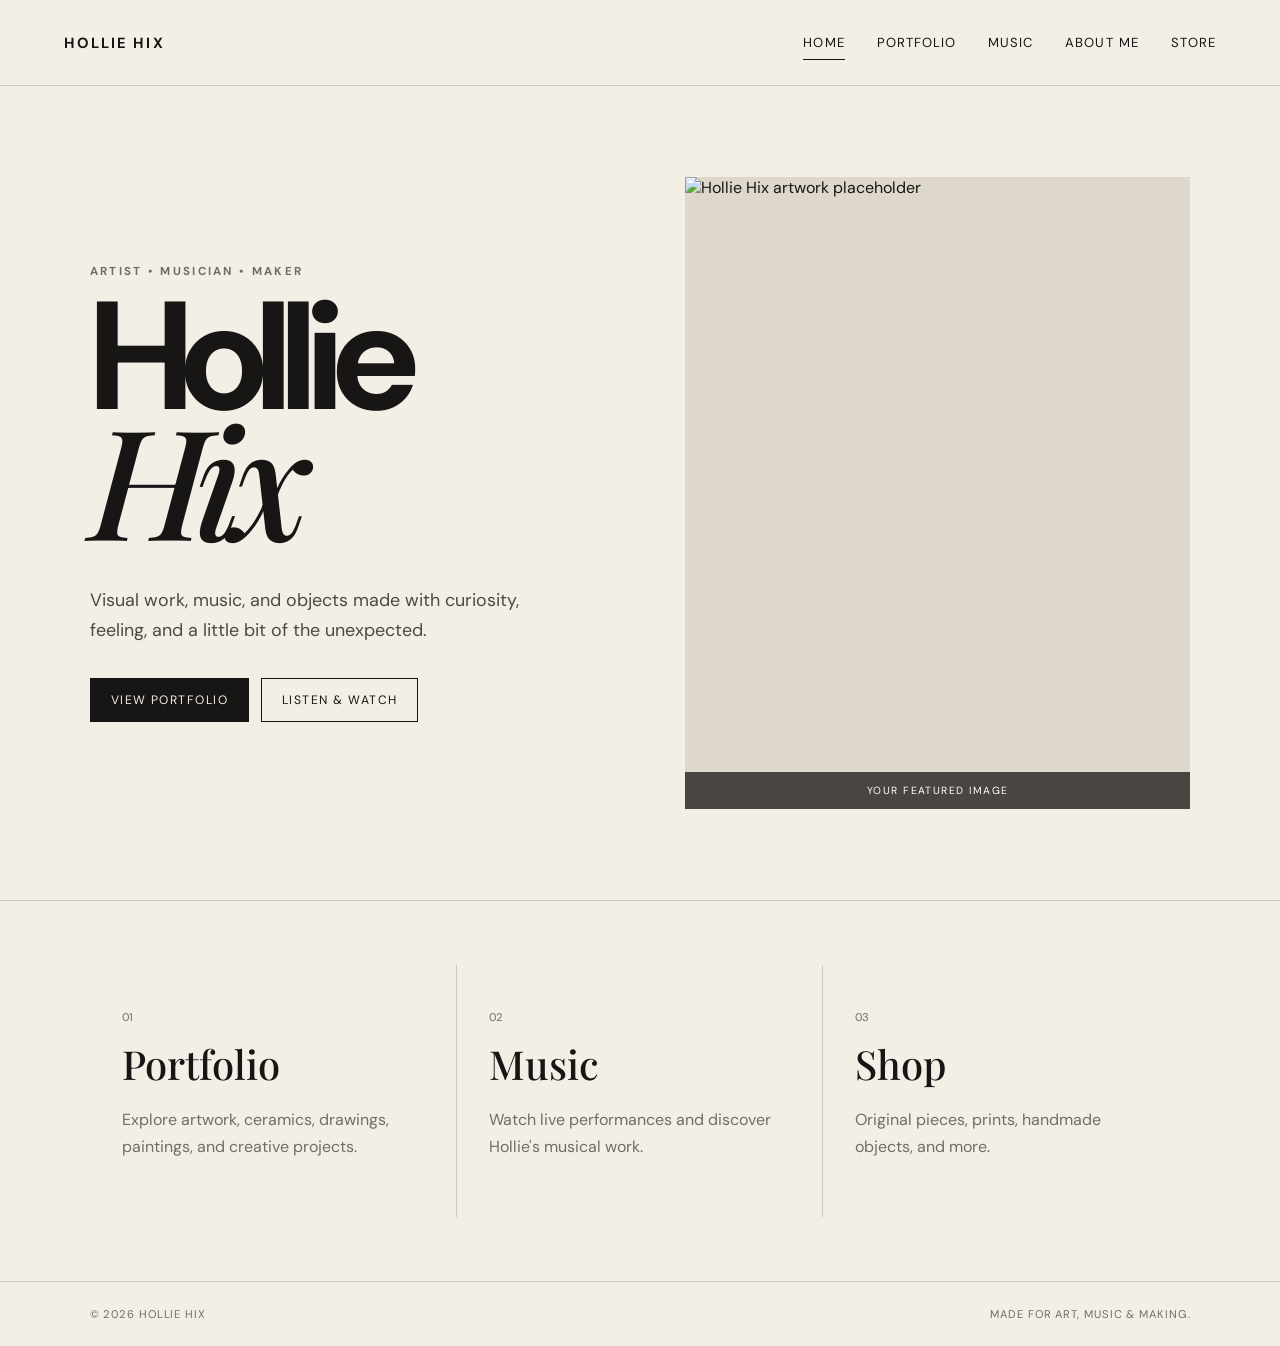
==== index.html @ 72855f00 "Add files via upload" ====
<!DOCTYPE html>
<html lang="en">
<head>
  <meta charset="UTF-8">
  <meta name="viewport" content="width=device-width, initial-scale=1.0">
  <meta name="description" content="Hollie Hix — artist, maker, and musician. Portfolio, music, about, and shop.">
  <title>Hollie Hix | Artist</title>
  <link rel="stylesheet" href="style.css">
</head>
<body>
  <header class="site-header">
    <a class="logo" href="index.html">HOLLIE HIX</a>
    <button class="menu-toggle" aria-label="Open menu">☰</button>
    <nav>
      <a href="index.html" class="active">Home</a>
      <a href="portfolio.html">Portfolio</a>
      <a href="music.html">Music</a>
      <a href="about.html">About Me</a>
      <a href="store.html">Store</a>
    </nav>
  </header>

  <main>
    <section class="hero">
      <div class="hero-copy">
        <p class="eyebrow">ARTIST • MUSICIAN • MAKER</p>
        <h1>Hollie<br><em>Hix</em></h1>
        <p class="intro">Visual work, music, and objects made with curiosity, feeling, and a little bit of the unexpected.</p>
        <div class="buttons">
          <a class="button" href="portfolio.html">View Portfolio</a>
          <a class="button button-outline" href="music.html">Listen & Watch</a>
        </div>
      </div>
      <div class="hero-art">
        <img src="assets/images/hero.svg" alt="Hollie Hix artwork placeholder">
        <span>YOUR FEATURED IMAGE</span>
      </div>
    </section>

    <section class="feature-grid section">
      <a href="portfolio.html" class="feature-card">
        <span>01</span><h2>Portfolio</h2><p>Explore artwork, ceramics, drawings, paintings, and creative projects.</p>
      </a>
      <a href="music.html" class="feature-card">
        <span>02</span><h2>Music</h2><p>Watch live performances and discover Hollie's musical work.</p>
      </a>
      <a href="store.html" class="feature-card">
        <span>03</span><h2>Shop</h2><p>Original pieces, prints, handmade objects, and more.</p>
      </a>
    </section>
  </main>

  <footer><span>© 2026 Hollie Hix</span><span>Made for art, music & making.</span></footer>
  <script src="script.js"></script>
</body>
</html>
---- style.css ----
@import url('https://fonts.googleapis.com/css2?family=DM+Sans:wght@400;500;700&family=Playfair+Display:ital,wght@0,500;0,600;1,500;1,600&display=swap');
:root{--ink:#171614;--paper:#f3efe7;--muted:#716d65;--line:#cfc8bc;--accent:#c75b35}
*{box-sizing:border-box}html{scroll-behavior:smooth}body{margin:0;background:var(--paper);color:var(--ink);font-family:'DM Sans',sans-serif}a{color:inherit;text-decoration:none}.site-header{height:86px;padding:0 5vw;display:flex;align-items:center;justify-content:space-between;border-bottom:1px solid var(--line);position:sticky;top:0;background:rgba(243,239,231,.96);backdrop-filter:blur(10px);z-index:10}.logo{font-weight:700;letter-spacing:.14em;font-size:.92rem}.site-header nav{display:flex;gap:2rem;font-size:.82rem;text-transform:uppercase;letter-spacing:.08em}.site-header nav a{padding:8px 0;border-bottom:1px solid transparent}.site-header nav a:hover,.site-header nav .active{border-color:var(--ink)}.menu-toggle{display:none;background:none;border:0;font-size:1.5rem}.hero{min-height:calc(100vh - 86px);padding:7vw 7vw;display:grid;grid-template-columns:1fr 1fr;gap:7vw;align-items:center}.eyebrow{font-size:.72rem;letter-spacing:.2em;font-weight:700;color:var(--muted);margin:0 0 1.2rem}.hero h1{font-size:clamp(5rem,12vw,10rem);line-height:.78;margin:0 0 2.2rem;letter-spacing:-.07em}.hero h1 em{font-family:'Playfair Display',serif;font-weight:500;letter-spacing:-.08em}.intro{max-width:480px;font-size:1.12rem;line-height:1.7;color:#4d4a45}.buttons{display:flex;gap:12px;flex-wrap:wrap;margin-top:2rem}.button{display:inline-block;background:var(--ink);color:var(--paper);padding:13px 20px;font-size:.76rem;text-transform:uppercase;letter-spacing:.12em;border:1px solid var(--ink);transition:.2s}.button:hover{background:var(--accent);border-color:var(--accent)}.button-outline{background:transparent;color:var(--ink)}.hero-art{aspect-ratio:4/5;background:#ded8cc;position:relative;overflow:hidden}.hero-art img,.about-photo img,.art-card img,.product img{width:100%;height:100%;object-fit:cover;display:block}.hero-art span{position:absolute;inset:auto 0 0 0;background:rgba(23,22,20,.75);color:white;padding:12px;text-align:center;font-size:.65rem;letter-spacing:.14em}.section{padding:5vw 7vw}.feature-grid{display:grid;grid-template-columns:repeat(3,1fr);border-top:1px solid var(--line)}.feature-card{padding:2.5rem 2rem;border-right:1px solid var(--line)}.feature-card:last-child{border:0}.feature-card span{font-size:.7rem;color:var(--muted)}.feature-card h2{font-family:'Playfair Display',serif;font-size:2.5rem;font-weight:500;margin:.7rem 0}.feature-card p,.page-heading p{color:var(--muted);line-height:1.7}.page{padding:7vw;max-width:1500px;margin:auto}.page-heading{max-width:800px;margin-bottom:4rem}.page-heading h1{font:500 clamp(4rem,9vw,8rem)/.9 'Playfair Display',serif;margin:0 0 1.5rem}.page-heading code{font-size:.85em}.gallery{display:grid;grid-template-columns:repeat(2,1fr);gap:4rem 2rem}.art-card{margin:0}.art-card img{aspect-ratio:4/3;background:#ddd7cb}.art-card div{padding-top:1rem;border-top:1px solid var(--ink);margin-top:10px;display:flex;justify-content:space-between;gap:1rem}.art-card h3,.video-card h3,.product h3{margin:0;font-size:.95rem}.art-card p,.video-card p,.product p{margin:.25rem 0;color:var(--muted);font-size:.8rem}.video-grid{display:grid;grid-template-columns:repeat(2,1fr);gap:2rem}.video-card video{width:100%;aspect-ratio:16/9;background:#222;display:block}.video-card h3{margin-top:1rem}.music-links{display:flex;gap:10px;margin-top:3rem}.about-layout{display:grid;grid-template-columns:.9fr 1.1fr;gap:8vw;align-items:start}.about-photo{aspect-ratio:4/5;background:#ddd7cb}.about-copy h1{font:500 clamp(4rem,8vw,7rem)/.9 'Playfair Display',serif;margin:0 0 2rem}.about-copy p{line-height:1.8;color:#4d4a45;max-width:650px}.about-copy .lead{font:500 1.4rem/1.6 'DM Sans',sans-serif;color:var(--ink)}.details{display:grid;grid-template-columns:1fr 1fr;border-top:1px solid var(--line);margin-top:3rem;padding-top:1.5rem}.details p{font-size:.85rem}.product-grid{display:grid;grid-template-columns:repeat(3,1fr);gap:2rem}.product img{aspect-ratio:1/1;background:#ddd7cb}.product-info{display:flex;justify-content:space-between;gap:1rem;padding:1.1rem 0}.product>.button{width:100%;text-align:center}.product-info strong{font-size:.9rem}.product-info p{max-width:220px}footer{border-top:1px solid var(--line);padding:25px 7vw;display:flex;justify-content:space-between;color:var(--muted);font-size:.7rem;letter-spacing:.08em;text-transform:uppercase}
@media(max-width:800px){.site-header{height:70px}.menu-toggle{display:block}.site-header nav{display:none;position:absolute;top:70px;left:0;right:0;background:var(--paper);border-bottom:1px solid var(--line);padding:1rem 7vw;flex-direction:column;gap:0}.site-header nav.open{display:flex}.hero{grid-template-columns:1fr;padding-top:12vw}.hero-art{order:-1}.hero h1{font-size:clamp(5rem,24vw,8rem)}.feature-grid,.gallery,.video-grid,.about-layout,.product-grid{grid-template-columns:1fr}.feature-card{border-right:0;border-bottom:1px solid var(--line);padding-left:0;padding-right:0}.gallery{gap:3rem}.about-layout{gap:3rem}.page{padding:12vw 7vw}footer{padding:20px 7vw;gap:15px;flex-direction:column}}
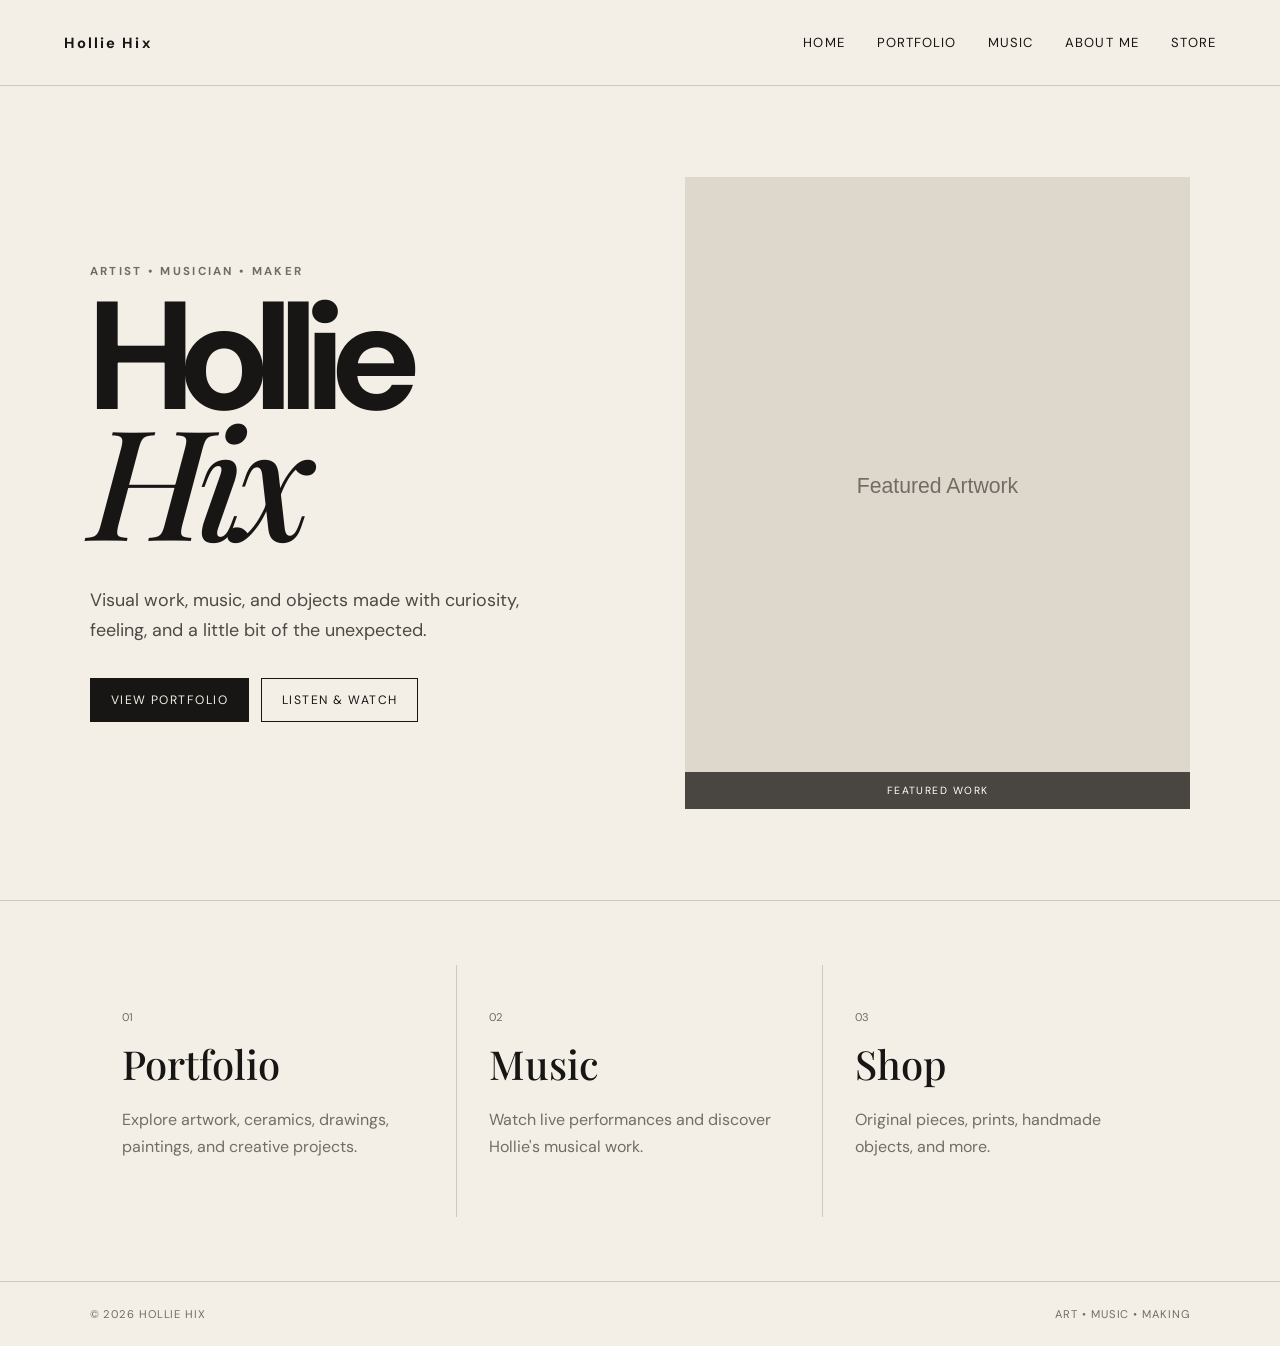
==== commit 2742b6ce: "Add files via upload" ====
--- a/index.html
+++ b/index.html
@@ -1,56 +1,11 @@
 <!DOCTYPE html>
-<html lang="en">
-<head>
-  <meta charset="UTF-8">
-  <meta name="viewport" content="width=device-width, initial-scale=1.0">
-  <meta name="description" content="Hollie Hix — artist, maker, and musician. Portfolio, music, about, and shop.">
-  <title>Hollie Hix | Artist</title>
-  <link rel="stylesheet" href="style.css">
-</head>
-<body>
-  <header class="site-header">
-    <a class="logo" href="index.html">HOLLIE HIX</a>
-    <button class="menu-toggle" aria-label="Open menu">☰</button>
-    <nav>
-      <a href="index.html" class="active">Home</a>
-      <a href="portfolio.html">Portfolio</a>
-      <a href="music.html">Music</a>
-      <a href="about.html">About Me</a>
-      <a href="store.html">Store</a>
-    </nav>
-  </header>
-
-  <main>
-    <section class="hero">
-      <div class="hero-copy">
-        <p class="eyebrow">ARTIST • MUSICIAN • MAKER</p>
-        <h1>Hollie<br><em>Hix</em></h1>
-        <p class="intro">Visual work, music, and objects made with curiosity, feeling, and a little bit of the unexpected.</p>
-        <div class="buttons">
-          <a class="button" href="portfolio.html">View Portfolio</a>
-          <a class="button button-outline" href="music.html">Listen & Watch</a>
-        </div>
-      </div>
-      <div class="hero-art">
-        <img src="assets/images/hero.svg" alt="Hollie Hix artwork placeholder">
-        <span>YOUR FEATURED IMAGE</span>
-      </div>
-    </section>
-
-    <section class="feature-grid section">
-      <a href="portfolio.html" class="feature-card">
-        <span>01</span><h2>Portfolio</h2><p>Explore artwork, ceramics, drawings, paintings, and creative projects.</p>
-      </a>
-      <a href="music.html" class="feature-card">
-        <span>02</span><h2>Music</h2><p>Watch live performances and discover Hollie's musical work.</p>
-      </a>
-      <a href="store.html" class="feature-card">
-        <span>03</span><h2>Shop</h2><p>Original pieces, prints, handmade objects, and more.</p>
-      </a>
-    </section>
-  </main>
-
-  <footer><span>© 2026 Hollie Hix</span><span>Made for art, music & making.</span></footer>
-  <script src="script.js"></script>
-</body>
-</html>+<html lang="en"><head><meta charset="UTF-8"><meta name="viewport" content="width=device-width, initial-scale=1.0">
+<meta name="description" content="Hollie Hix — artist, maker, and musician."><title data-site-title>Hollie Hix</title>
+<link rel="stylesheet" href="style.css"></head><body>
+<header class="site-header"><a class="logo" href="index.html" data-artist>HOLLIE HIX</a>
+<button class="menu-toggle" aria-label="Open menu">☰</button><nav>
+<a href="index.html">Home</a><a href="portfolio.html">Portfolio</a><a href="music.html">Music</a><a href="about.html">About Me</a><a href="store.html">Store</a></nav></header>
+<main><section class="hero"><div class="hero-copy"><p class="eyebrow" data-tagline>ARTIST • MUSICIAN • MAKER</p><h1>Hollie<br><em>Hix</em></h1><p class="intro" data-intro></p><div class="buttons"><a class="button" href="portfolio.html">View Portfolio</a><a class="button button-outline" href="music.html">Listen & Watch</a></div></div><div class="hero-art"><img src="assets/images/hero.jpg.svg" alt="Featured artwork"><span>FEATURED WORK</span></div></section>
+<section class="feature-grid section"><a href="portfolio.html" class="feature-card"><span>01</span><h2>Portfolio</h2><p>Explore artwork, ceramics, drawings, paintings, and creative projects.</p></a><a href="music.html" class="feature-card"><span>02</span><h2>Music</h2><p>Watch live performances and discover Hollie's musical work.</p></a><a href="store.html" class="feature-card"><span>03</span><h2>Shop</h2><p>Original pieces, prints, handmade objects, and more.</p></a></section></main>
+<footer><span>© <span data-year></span> <span data-artist>Hollie Hix</span></span><span>Art • Music • Making</span></footer>
+<script src="script.js"></script></body></html>
--- a/style.css
+++ b/style.css
@@ -1,4 +1,2 @@
 @import url('https://fonts.googleapis.com/css2?family=DM+Sans:wght@400;500;700&family=Playfair+Display:ital,wght@0,500;0,600;1,500;1,600&display=swap');
-:root{--ink:#171614;--paper:#f3efe7;--muted:#716d65;--line:#cfc8bc;--accent:#c75b35}
-*{box-sizing:border-box}html{scroll-behavior:smooth}body{margin:0;background:var(--paper);color:var(--ink);font-family:'DM Sans',sans-serif}a{color:inherit;text-decoration:none}.site-header{height:86px;padding:0 5vw;display:flex;align-items:center;justify-content:space-between;border-bottom:1px solid var(--line);position:sticky;top:0;background:rgba(243,239,231,.96);backdrop-filter:blur(10px);z-index:10}.logo{font-weight:700;letter-spacing:.14em;font-size:.92rem}.site-header nav{display:flex;gap:2rem;font-size:.82rem;text-transform:uppercase;letter-spacing:.08em}.site-header nav a{padding:8px 0;border-bottom:1px solid transparent}.site-header nav a:hover,.site-header nav .active{border-color:var(--ink)}.menu-toggle{display:none;background:none;border:0;font-size:1.5rem}.hero{min-height:calc(100vh - 86px);padding:7vw 7vw;display:grid;grid-template-columns:1fr 1fr;gap:7vw;align-items:center}.eyebrow{font-size:.72rem;letter-spacing:.2em;font-weight:700;color:var(--muted);margin:0 0 1.2rem}.hero h1{font-size:clamp(5rem,12vw,10rem);line-height:.78;margin:0 0 2.2rem;letter-spacing:-.07em}.hero h1 em{font-family:'Playfair Display',serif;font-weight:500;letter-spacing:-.08em}.intro{max-width:480px;font-size:1.12rem;line-height:1.7;color:#4d4a45}.buttons{display:flex;gap:12px;flex-wrap:wrap;margin-top:2rem}.button{display:inline-block;background:var(--ink);color:var(--paper);padding:13px 20px;font-size:.76rem;text-transform:uppercase;letter-spacing:.12em;border:1px solid var(--ink);transition:.2s}.button:hover{background:var(--accent);border-color:var(--accent)}.button-outline{background:transparent;color:var(--ink)}.hero-art{aspect-ratio:4/5;background:#ded8cc;position:relative;overflow:hidden}.hero-art img,.about-photo img,.art-card img,.product img{width:100%;height:100%;object-fit:cover;display:block}.hero-art span{position:absolute;inset:auto 0 0 0;background:rgba(23,22,20,.75);color:white;padding:12px;text-align:center;font-size:.65rem;letter-spacing:.14em}.section{padding:5vw 7vw}.feature-grid{display:grid;grid-template-columns:repeat(3,1fr);border-top:1px solid var(--line)}.feature-card{padding:2.5rem 2rem;border-right:1px solid var(--line)}.feature-card:last-child{border:0}.feature-card span{font-size:.7rem;color:var(--muted)}.feature-card h2{font-family:'Playfair Display',serif;font-size:2.5rem;font-weight:500;margin:.7rem 0}.feature-card p,.page-heading p{color:var(--muted);line-height:1.7}.page{padding:7vw;max-width:1500px;margin:auto}.page-heading{max-width:800px;margin-bottom:4rem}.page-heading h1{font:500 clamp(4rem,9vw,8rem)/.9 'Playfair Display',serif;margin:0 0 1.5rem}.page-heading code{font-size:.85em}.gallery{display:grid;grid-template-columns:repeat(2,1fr);gap:4rem 2rem}.art-card{margin:0}.art-card img{aspect-ratio:4/3;background:#ddd7cb}.art-card div{padding-top:1rem;border-top:1px solid var(--ink);margin-top:10px;display:flex;justify-content:space-between;gap:1rem}.art-card h3,.video-card h3,.product h3{margin:0;font-size:.95rem}.art-card p,.video-card p,.product p{margin:.25rem 0;color:var(--muted);font-size:.8rem}.video-grid{display:grid;grid-template-columns:repeat(2,1fr);gap:2rem}.video-card video{width:100%;aspect-ratio:16/9;background:#222;display:block}.video-card h3{margin-top:1rem}.music-links{display:flex;gap:10px;margin-top:3rem}.about-layout{display:grid;grid-template-columns:.9fr 1.1fr;gap:8vw;align-items:start}.about-photo{aspect-ratio:4/5;background:#ddd7cb}.about-copy h1{font:500 clamp(4rem,8vw,7rem)/.9 'Playfair Display',serif;margin:0 0 2rem}.about-copy p{line-height:1.8;color:#4d4a45;max-width:650px}.about-copy .lead{font:500 1.4rem/1.6 'DM Sans',sans-serif;color:var(--ink)}.details{display:grid;grid-template-columns:1fr 1fr;border-top:1px solid var(--line);margin-top:3rem;padding-top:1.5rem}.details p{font-size:.85rem}.product-grid{display:grid;grid-template-columns:repeat(3,1fr);gap:2rem}.product img{aspect-ratio:1/1;background:#ddd7cb}.product-info{display:flex;justify-content:space-between;gap:1rem;padding:1.1rem 0}.product>.button{width:100%;text-align:center}.product-info strong{font-size:.9rem}.product-info p{max-width:220px}footer{border-top:1px solid var(--line);padding:25px 7vw;display:flex;justify-content:space-between;color:var(--muted);font-size:.7rem;letter-spacing:.08em;text-transform:uppercase}
-@media(max-width:800px){.site-header{height:70px}.menu-toggle{display:block}.site-header nav{display:none;position:absolute;top:70px;left:0;right:0;background:var(--paper);border-bottom:1px solid var(--line);padding:1rem 7vw;flex-direction:column;gap:0}.site-header nav.open{display:flex}.hero{grid-template-columns:1fr;padding-top:12vw}.hero-art{order:-1}.hero h1{font-size:clamp(5rem,24vw,8rem)}.feature-grid,.gallery,.video-grid,.about-layout,.product-grid{grid-template-columns:1fr}.feature-card{border-right:0;border-bottom:1px solid var(--line);padding-left:0;padding-right:0}.gallery{gap:3rem}.about-layout{gap:3rem}.page{padding:12vw 7vw}footer{padding:20px 7vw;gap:15px;flex-direction:column}}
+:root{--ink:#171614;--paper:#f3efe7;--muted:#716d65;--line:#cfc8bc;--accent:#c75b35}*{box-sizing:border-box}body{margin:0;background:var(--paper);color:var(--ink);font-family:'DM Sans',sans-serif}a{color:inherit;text-decoration:none}.site-header{height:86px;padding:0 5vw;display:flex;align-items:center;justify-content:space-between;border-bottom:1px solid var(--line);position:sticky;top:0;background:rgba(243,239,231,.96);backdrop-filter:blur(10px);z-index:10}.logo{font-weight:700;letter-spacing:.14em;font-size:.92rem}.site-header nav{display:flex;gap:2rem;font-size:.82rem;text-transform:uppercase;letter-spacing:.08em}.site-header nav a{padding:8px 0;border-bottom:1px solid transparent}.site-header nav a:hover{border-color:var(--ink)}.menu-toggle{display:none;background:none;border:0;font-size:1.5rem}.hero{min-height:calc(100vh - 86px);padding:7vw;display:grid;grid-template-columns:1fr 1fr;gap:7vw;align-items:center}.eyebrow{font-size:.72rem;letter-spacing:.2em;font-weight:700;color:var(--muted);margin:0 0 1.2rem}.hero h1{font-size:clamp(5rem,12vw,10rem);line-height:.78;margin:0 0 2.2rem;letter-spacing:-.07em}.hero h1 em{font-family:'Playfair Display',serif;font-weight:500}.intro{max-width:480px;font-size:1.12rem;line-height:1.7;color:#4d4a45}.buttons{display:flex;gap:12px;flex-wrap:wrap;margin-top:2rem}.button{display:inline-block;background:var(--ink);color:var(--paper);padding:13px 20px;font-size:.76rem;text-transform:uppercase;letter-spacing:.12em;border:1px solid var(--ink);transition:.2s}.button:hover{background:var(--accent);border-color:var(--accent)}.button-outline{background:transparent;color:var(--ink)}.hero-art{aspect-ratio:4/5;background:#ded8cc;position:relative;overflow:hidden}.hero-art img,.about-photo img,.art-card img,.product img{width:100%;height:100%;object-fit:cover;display:block}.hero-art span{position:absolute;bottom:0;left:0;right:0;background:rgba(23,22,20,.75);color:#fff;padding:12px;text-align:center;font-size:.65rem;letter-spacing:.14em}.section{padding:5vw 7vw}.feature-grid{display:grid;grid-template-columns:repeat(3,1fr);border-top:1px solid var(--line)}.feature-card{padding:2.5rem 2rem;border-right:1px solid var(--line)}.feature-card:last-child{border:0}.feature-card span{font-size:.7rem;color:var(--muted)}.feature-card h2{font:500 2.5rem 'Playfair Display',serif;margin:.7rem 0}.feature-card p,.page-heading p{color:var(--muted);line-height:1.7}.page{padding:7vw;max-width:1500px;margin:auto}.page-heading{max-width:800px;margin-bottom:4rem}.page-heading h1,.about-copy h1{font:500 clamp(4rem,9vw,8rem)/.9 'Playfair Display',serif;margin:0 0 1.5rem}.gallery{display:grid;grid-template-columns:repeat(2,1fr);gap:4rem 2rem}.art-card img{aspect-ratio:4/3;background:#ddd7cb}.art-card div{padding-top:1rem;border-top:1px solid var(--ink);margin-top:10px;display:flex;justify-content:space-between}.art-card h3,.video-card h3,.product h3{margin:0;font-size:.95rem}.art-card p,.video-card p,.product p{margin:.25rem 0;color:var(--muted);font-size:.8rem}.video-grid{display:grid;grid-template-columns:repeat(2,1fr);gap:2rem}.video-card iframe{width:100%;aspect-ratio:16/9;border:0;background:#222}.music-links{display:flex;gap:10px;margin-top:3rem}.about-layout{display:grid;grid-template-columns:.9fr 1.1fr;gap:8vw;align-items:start}.about-photo{aspect-ratio:4/5;background:#ddd7cb}.about-copy h1{margin-bottom:2rem}.about-copy p{line-height:1.8;color:#4d4a45;max-width:650px}.about-copy .lead{font-size:1.4rem;color:var(--ink)}.details{display:grid;grid-template-columns:1fr 1fr;border-top:1px solid var(--line);margin-top:3rem;padding-top:1.5rem}.details p{font-size:.85rem}.product-grid{display:grid;grid-template-columns:repeat(3,1fr);gap:2rem}.product img{aspect-ratio:1;background:#ddd7cb}.product-info{display:flex;justify-content:space-between;gap:1rem;padding:1.1rem 0}.product>.button{width:100%;text-align:center}.product-info strong{font-size:.9rem}footer{border-top:1px solid var(--line);padding:25px 7vw;display:flex;justify-content:space-between;color:var(--muted);font-size:.7rem;letter-spacing:.08em;text-transform:uppercase}@media(max-width:800px){.site-header{height:70px}.menu-toggle{display:block}.site-header nav{display:none;position:absolute;top:70px;left:0;right:0;background:var(--paper);padding:1rem 7vw;flex-direction:column;gap:0}.site-header nav.open{display:flex}.hero{grid-template-columns:1fr;padding-top:12vw}.hero-art{order:-1}.feature-grid,.gallery,.video-grid,.about-layout,.product-grid{grid-template-columns:1fr}.feature-card{border-right:0;border-bottom:1px solid var(--line);padding-left:0;padding-right:0}.page{padding:12vw 7vw}.about-layout{gap:3rem}footer{padding:20px 7vw;gap:15px;flex-direction:column}}
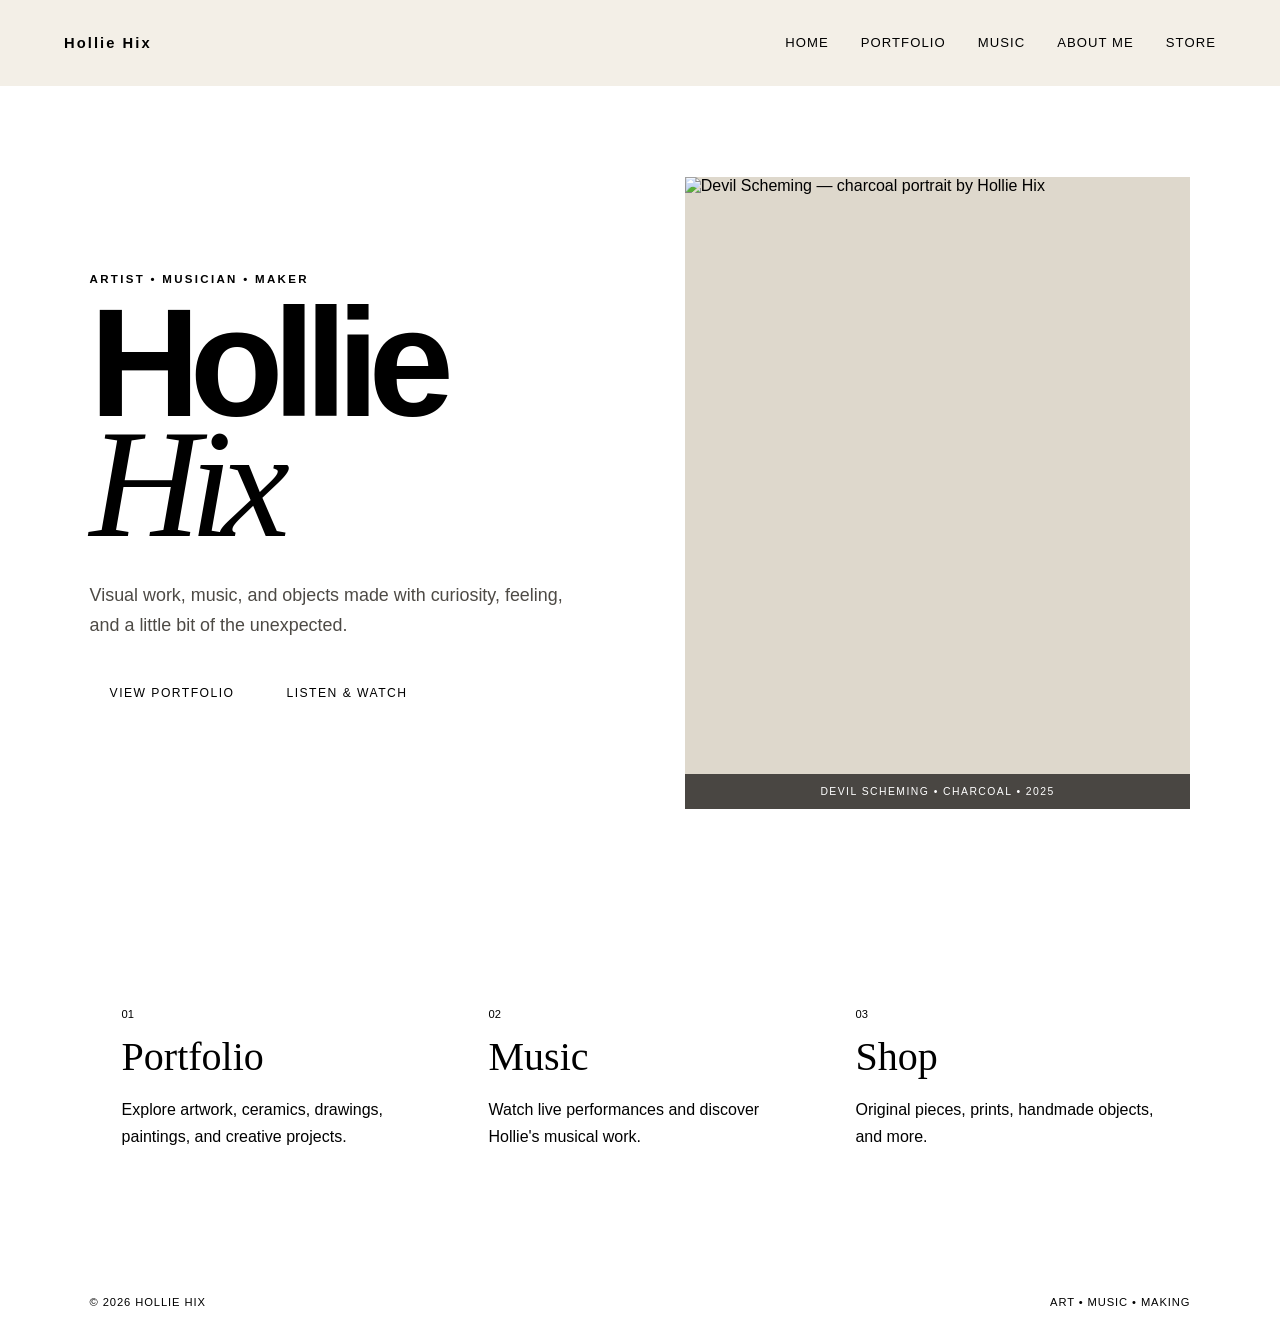
==== commit 3a9db274: "Update index.html" ====
--- a/index.html
+++ b/index.html
@@ -1,11 +1,149 @@
+
 <!DOCTYPE html>
-<html lang="en"><head><meta charset="UTF-8"><meta name="viewport" content="width=device-width, initial-scale=1.0">
-<meta name="description" content="Hollie Hix — artist, maker, and musician."><title data-site-title>Hollie Hix</title>
-<link rel="stylesheet" href="style.css"></head><body>
-<header class="site-header"><a class="logo" href="index.html" data-artist>HOLLIE HIX</a>
-<button class="menu-toggle" aria-label="Open menu">☰</button><nav>
-<a href="index.html">Home</a><a href="portfolio.html">Portfolio</a><a href="music.html">Music</a><a href="about.html">About Me</a><a href="store.html">Store</a></nav></header>
-<main><section class="hero"><div class="hero-copy"><p class="eyebrow" data-tagline>ARTIST • MUSICIAN • MAKER</p><h1>Hollie<br><em>Hix</em></h1><p class="intro" data-intro></p><div class="buttons"><a class="button" href="portfolio.html">View Portfolio</a><a class="button button-outline" href="music.html">Listen & Watch</a></div></div><div class="hero-art"><img src="assets/images/hero.jpg.svg" alt="Featured artwork"><span>FEATURED WORK</span></div></section>
-<section class="feature-grid section"><a href="portfolio.html" class="feature-card"><span>01</span><h2>Portfolio</h2><p>Explore artwork, ceramics, drawings, paintings, and creative projects.</p></a><a href="music.html" class="feature-card"><span>02</span><h2>Music</h2><p>Watch live performances and discover Hollie's musical work.</p></a><a href="store.html" class="feature-card"><span>03</span><h2>Shop</h2><p>Original pieces, prints, handmade objects, and more.</p></a></section></main>
-<footer><span>© <span data-year></span> <span data-artist>Hollie Hix</span></span><span>Art • Music • Making</span></footer>
-<script src="script.js"></script></body></html>+<html lang="en">
+
+<head>
+  <meta charset="UTF-8">
+  <meta name="viewport" content="width=device-width, initial-scale=1.0">
+
+  <meta name="description" content="Hollie Hix — artist, maker, and musician.">
+
+  <title data-site-title>Hollie Hix</title>
+
+  <link rel="stylesheet" href="style.css">
+</head>
+
+<body>
+
+  <header class="site-header">
+
+    <a class="logo" href="index.html" data-artist>
+      HOLLIE HIX
+    </a>
+
+    <button class="menu-toggle" aria-label="Open menu">☰</button>
+
+    <nav>
+      <a href="index.html">Home</a>
+      <a href="portfolio.html">Portfolio</a>
+      <a href="music.html">Music</a>
+      <a href="about.html">About Me</a>
+      <a href="store.html">Store</a>
+    </nav>
+
+  </header>
+
+  <main>
+
+    <!-- HOMEPAGE HERO SECTION -->
+
+    <section class="hero">
+
+      <div class="hero-copy">
+
+        <p class="eyebrow" data-tagline>
+          ARTIST • MUSICIAN • MAKER
+        </p>
+
+        <h1>
+          Hollie<br>
+          <em>Hix</em>
+        </h1>
+
+        <p class="intro" data-intro></p>
+
+        <div class="buttons">
+
+          <a class="button" href="portfolio.html">
+            View Portfolio
+          </a>
+
+          <a class="button button-outline" href="music.html">
+            Listen & Watch
+          </a>
+
+        </div>
+
+      </div>
+
+      <!-- FEATURED ARTWORK -->
+
+      <div class="hero-art">
+
+        <a href="portfolio.html">
+
+          <img
+            src="assets/images/devil-scheming.jpeg"
+            alt="Devil Scheming — charcoal portrait by Hollie Hix">
+
+        </a>
+
+        <span>
+          DEVIL SCHEMING • CHARCOAL • 2025
+        </span>
+
+      </div>
+
+    </section>
+
+    <!-- FEATURED WEBSITE SECTIONS -->
+
+    <section class="feature-grid section">
+
+      <a href="portfolio.html" class="feature-card">
+
+        <span>01</span>
+
+        <h2>Portfolio</h2>
+
+        <p>
+          Explore artwork, ceramics, drawings, paintings, and creative projects.
+        </p>
+
+      </a>
+
+      <a href="music.html" class="feature-card">
+
+        <span>02</span>
+
+        <h2>Music</h2>
+
+        <p>
+          Watch live performances and discover Hollie's musical work.
+        </p>
+
+      </a>
+
+      <a href="store.html" class="feature-card">
+
+        <span>03</span>
+
+        <h2>Shop</h2>
+
+        <p>
+          Original pieces, prints, handmade objects, and more.
+        </p>
+
+      </a>
+
+    </section>
+
+  </main>
+
+  <!-- FOOTER -->
+
+  <footer>
+
+    <span>
+      © <span data-year></span>
+      <span data-artist>Hollie Hix</span>
+    </span>
+
+    <span>Art • Music • Making</span>
+
+  </footer>
+
+  <script src="script.js"></script>
+
+</body>
+</html>
--- a/style.css
+++ b/style.css
@@ -1,2 +1,27 @@
+@@ -1,2 +1,24 @@
 @import url('https://fonts.googleapis.com/css2?family=DM+Sans:wght@400;500;700&family=Playfair+Display:ital,wght@0,500;0,600;1,500;1,600&display=swap');
-:root{--ink:#171614;--paper:#f3efe7;--muted:#716d65;--line:#cfc8bc;--accent:#c75b35}*{box-sizing:border-box}body{margin:0;background:var(--paper);color:var(--ink);font-family:'DM Sans',sans-serif}a{color:inherit;text-decoration:none}.site-header{height:86px;padding:0 5vw;display:flex;align-items:center;justify-content:space-between;border-bottom:1px solid var(--line);position:sticky;top:0;background:rgba(243,239,231,.96);backdrop-filter:blur(10px);z-index:10}.logo{font-weight:700;letter-spacing:.14em;font-size:.92rem}.site-header nav{display:flex;gap:2rem;font-size:.82rem;text-transform:uppercase;letter-spacing:.08em}.site-header nav a{padding:8px 0;border-bottom:1px solid transparent}.site-header nav a:hover{border-color:var(--ink)}.menu-toggle{display:none;background:none;border:0;font-size:1.5rem}.hero{min-height:calc(100vh - 86px);padding:7vw;display:grid;grid-template-columns:1fr 1fr;gap:7vw;align-items:center}.eyebrow{font-size:.72rem;letter-spacing:.2em;font-weight:700;color:var(--muted);margin:0 0 1.2rem}.hero h1{font-size:clamp(5rem,12vw,10rem);line-height:.78;margin:0 0 2.2rem;letter-spacing:-.07em}.hero h1 em{font-family:'Playfair Display',serif;font-weight:500}.intro{max-width:480px;font-size:1.12rem;line-height:1.7;color:#4d4a45}.buttons{display:flex;gap:12px;flex-wrap:wrap;margin-top:2rem}.button{display:inline-block;background:var(--ink);color:var(--paper);padding:13px 20px;font-size:.76rem;text-transform:uppercase;letter-spacing:.12em;border:1px solid var(--ink);transition:.2s}.button:hover{background:var(--accent);border-color:var(--accent)}.button-outline{background:transparent;color:var(--ink)}.hero-art{aspect-ratio:4/5;background:#ded8cc;position:relative;overflow:hidden}.hero-art img,.about-photo img,.art-card img,.product img{width:100%;height:100%;object-fit:cover;display:block}.hero-art span{position:absolute;bottom:0;left:0;right:0;background:rgba(23,22,20,.75);color:#fff;padding:12px;text-align:center;font-size:.65rem;letter-spacing:.14em}.section{padding:5vw 7vw}.feature-grid{display:grid;grid-template-columns:repeat(3,1fr);border-top:1px solid var(--line)}.feature-card{padding:2.5rem 2rem;border-right:1px solid var(--line)}.feature-card:last-child{border:0}.feature-card span{font-size:.7rem;color:var(--muted)}.feature-card h2{font:500 2.5rem 'Playfair Display',serif;margin:.7rem 0}.feature-card p,.page-heading p{color:var(--muted);line-height:1.7}.page{padding:7vw;max-width:1500px;margin:auto}.page-heading{max-width:800px;margin-bottom:4rem}.page-heading h1,.about-copy h1{font:500 clamp(4rem,9vw,8rem)/.9 'Playfair Display',serif;margin:0 0 1.5rem}.gallery{display:grid;grid-template-columns:repeat(2,1fr);gap:4rem 2rem}.art-card img{aspect-ratio:4/3;background:#ddd7cb}.art-card div{padding-top:1rem;border-top:1px solid var(--ink);margin-top:10px;display:flex;justify-content:space-between}.art-card h3,.video-card h3,.product h3{margin:0;font-size:.95rem}.art-card p,.video-card p,.product p{margin:.25rem 0;color:var(--muted);font-size:.8rem}.video-grid{display:grid;grid-template-columns:repeat(2,1fr);gap:2rem}.video-card iframe{width:100%;aspect-ratio:16/9;border:0;background:#222}.music-links{display:flex;gap:10px;margin-top:3rem}.about-layout{display:grid;grid-template-columns:.9fr 1.1fr;gap:8vw;align-items:start}.about-photo{aspect-ratio:4/5;background:#ddd7cb}.about-copy h1{margin-bottom:2rem}.about-copy p{line-height:1.8;color:#4d4a45;max-width:650px}.about-copy .lead{font-size:1.4rem;color:var(--ink)}.details{display:grid;grid-template-columns:1fr 1fr;border-top:1px solid var(--line);margin-top:3rem;padding-top:1.5rem}.details p{font-size:.85rem}.product-grid{display:grid;grid-template-columns:repeat(3,1fr);gap:2rem}.product img{aspect-ratio:1;background:#ddd7cb}.product-info{display:flex;justify-content:space-between;gap:1rem;padding:1.1rem 0}.product>.button{width:100%;text-align:center}.product-info strong{font-size:.9rem}footer{border-top:1px solid var(--line);padding:25px 7vw;display:flex;justify-content:space-between;color:var(--muted);font-size:.7rem;letter-spacing:.08em;text-transform:uppercase}@media(max-width:800px){.site-header{height:70px}.menu-toggle{display:block}.site-header nav{display:none;position:absolute;top:70px;left:0;right:0;background:var(--paper);padding:1rem 7vw;flex-direction:column;gap:0}.site-header nav.open{display:flex}.hero{grid-template-columns:1fr;padding-top:12vw}.hero-art{order:-1}.feature-grid,.gallery,.video-grid,.about-layout,.product-grid{grid-template-columns:1fr}.feature-card{border-right:0;border-bottom:1px solid var(--line);padding-left:0;padding-right:0}.page{padding:12vw 7vw}.about-layout{gap:3rem}footer{padding:20px 7vw;gap:15px;flex-direction:column}}+:root{--ink:#171614;--paper:#f3efe7;--muted:#716d65;--line:#cfc8bc;--accent:#c75b35}*{box-sizing:border-box}body{margin:0;background:var(--paper);color:var(--ink);font-family:'DM Sans',sans-serif}a{color:inherit;text-decoration:none}.site-header{height:86px;padding:0 5vw;display:flex;align-items:center;justify-content:space-between;border-bottom:1px solid var(--line);position:sticky;top:0;background:rgba(243,239,231,.96);backdrop-filter:blur(10px);z-index:10}.logo{font-weight:700;letter-spacing:.14em;font-size:.92rem}.site-header nav{display:flex;gap:2rem;font-size:.82rem;text-transform:uppercase;letter-spacing:.08em}.site-header nav a{padding:8px 0;border-bottom:1px solid transparent}.site-header nav a:hover{border-color:var(--ink)}.menu-toggle{display:none;background:none;border:0;font-size:1.5rem}.hero{min-height:calc(100vh - 86px);padding:7vw;display:grid;grid-template-columns:1fr 1fr;gap:7vw;align-items:center}.eyebrow{font-size:.72rem;letter-spacing:.2em;font-weight:700;color:var(--muted);margin:0 0 1.2rem}.hero h1{font-size:clamp(5rem,12vw,10rem);line-height:.78;margin:0 0 2.2rem;letter-spacing:-.07em}.hero h1 em{font-family:'Playfair Display',serif;font-weight:500}.intro{max-width:480px;font-size:1.12rem;line-height:1.7;color:#4d4a45}.buttons{display:flex;gap:12px;flex-wrap:wrap;margin-top:2rem}.button{display:inline-block;background:var(--ink);color:var(--paper);padding:13px 20px;font-size:.76rem;text-transform:uppercase;letter-spacing:.12em;border:1px solid var(--ink);transition:.2s}.button:hover{background:var(--accent);border-color:var(--accent)}.button-outline{background:transparent;color:var(--ink)}.hero-art{aspect-ratio:4/5;background:#ded8cc;position:relative;overflow:hidden}.hero-art img,.about-photo img,.art-card img,.product img{width:100%;height:100%;object-fit:cover;display:block}.hero-art span{position:absolute;bottom:0;left:0;right:0;background:rgba(23,22,20,.75);color:#fff;padding:12px;text-align:center;font-size:.65rem;letter-spacing:.14em}.section{padding:5vw 7vw}.feature-grid{display:grid;grid-template-columns:repeat(3,1fr);border-top:1px solid var(--line)}.feature-card{padding:2.5rem 2rem;border-right:1px solid var(--line)}.feature-card:last-child{border:0}.feature-card span{font-size:.7rem;color:var(--muted)}.feature-card h2{font:500 2.5rem 'Playfair Display',serif;margin:.7rem 0}.feature-card p,.page-heading p{color:var(--muted);line-height:1.7}.page{padding:7vw;max-width:1500px;margin:auto}.page-heading{max-width:800px;margin-bottom:4rem}.page-heading h1,.about-copy h1{font:500 clamp(4rem,9vw,8rem)/.9 'Playfair Display',serif;margin:0 0 1.5rem}.gallery{display:grid;grid-template-columns:repeat(2,1fr);gap:4rem 2rem}.art-card img{aspect-ratio:4/3;background:#ddd7cb}.art-card div{padding-top:1rem;border-top:1px solid var(--ink);margin-top:10px;display:flex;justify-content:space-between}.art-card h3,.video-card h3,.product h3{margin:0;font-size:.95rem}.art-card p,.video-card p,.product p{margin:.25rem 0;color:var(--muted);font-size:.8rem}.video-grid{display:grid;grid-template-columns:repeat(2,1fr);gap:2rem}.video-card iframe{width:100%;aspect-ratio:16/9;border:0;background:#222}.music-links{display:flex;gap:10px;margin-top:3rem}.about-layout{display:grid;grid-template-columns:.9fr 1.1fr;gap:8vw;align-items:start}.about-photo{aspect-ratio:4/5;background:#ddd7cb}.about-copy h1{margin-bottom:2rem}.about-copy p{line-height:1.8;color:#4d4a45;max-width:650px}.about-copy .lead{font-size:1.4rem;color:var(--ink)}.details{display:grid;grid-template-columns:1fr 1fr;border-top:1px solid var(--line);margin-top:3rem;padding-top:1.5rem}.details p{font-size:.85rem}.product-grid{display:grid;grid-template-columns:repeat(3,1fr);gap:2rem}.product img{aspect-ratio:1;background:#ddd7cb}.product-info{display:flex;justify-content:space-between;gap:1rem;padding:1.1rem 0}.product>.button{width:100%;text-align:center}.product-info strong{font-size:.9rem}footer{border-top:1px solid var(--line);padding:25px 7vw;display:flex;justify-content:space-between;color:var(--muted);font-size:.7rem;letter-spacing:.08em;text-transform:uppercase}@media(max-width:800px){.site-header{height:70px}.menu-toggle{display:block}.site-header nav{display:none;position:absolute;top:70px;left:0;right:0;background:var(--paper);padding:1rem 7vw;flex-direction:column;gap:0}.site-header nav.open{display:flex}.hero{grid-template-columns:1fr;padding-top:12vw}.hero-art{order:-1}.feature-grid,.gallery,.video-grid,.about-layout,.product-grid{grid-template-columns:1fr}.feature-card{border-right:0;border-bottom:1px solid var(--line);padding-left:0;padding-right:0}.page{padding:12vw 7vw}.about-layout{gap:3rem}footer{padding:20px 7vw;gap:15px;flex-direction:column}}
+
+/* ABOUT PAGE BIOGRAPHY AND ARTIST STATEMENT */
+
+.bio-section,
+.statement-section {
+  display: block;
+  margin-top: 24px;
+  width: 100%;
+}
+
+.bio-section h2,
+.statement-section h2 {
+  font-size: 1.25rem;
+  margin-bottom: 12px;
+}
+
+.bio-section p,
+.statement-section p {
+  display: block;
+  line-height: 1.8;
+  white-space: normal;
+  overflow-wrap: break-word;
+  margin-bottom: 20px;
+}
